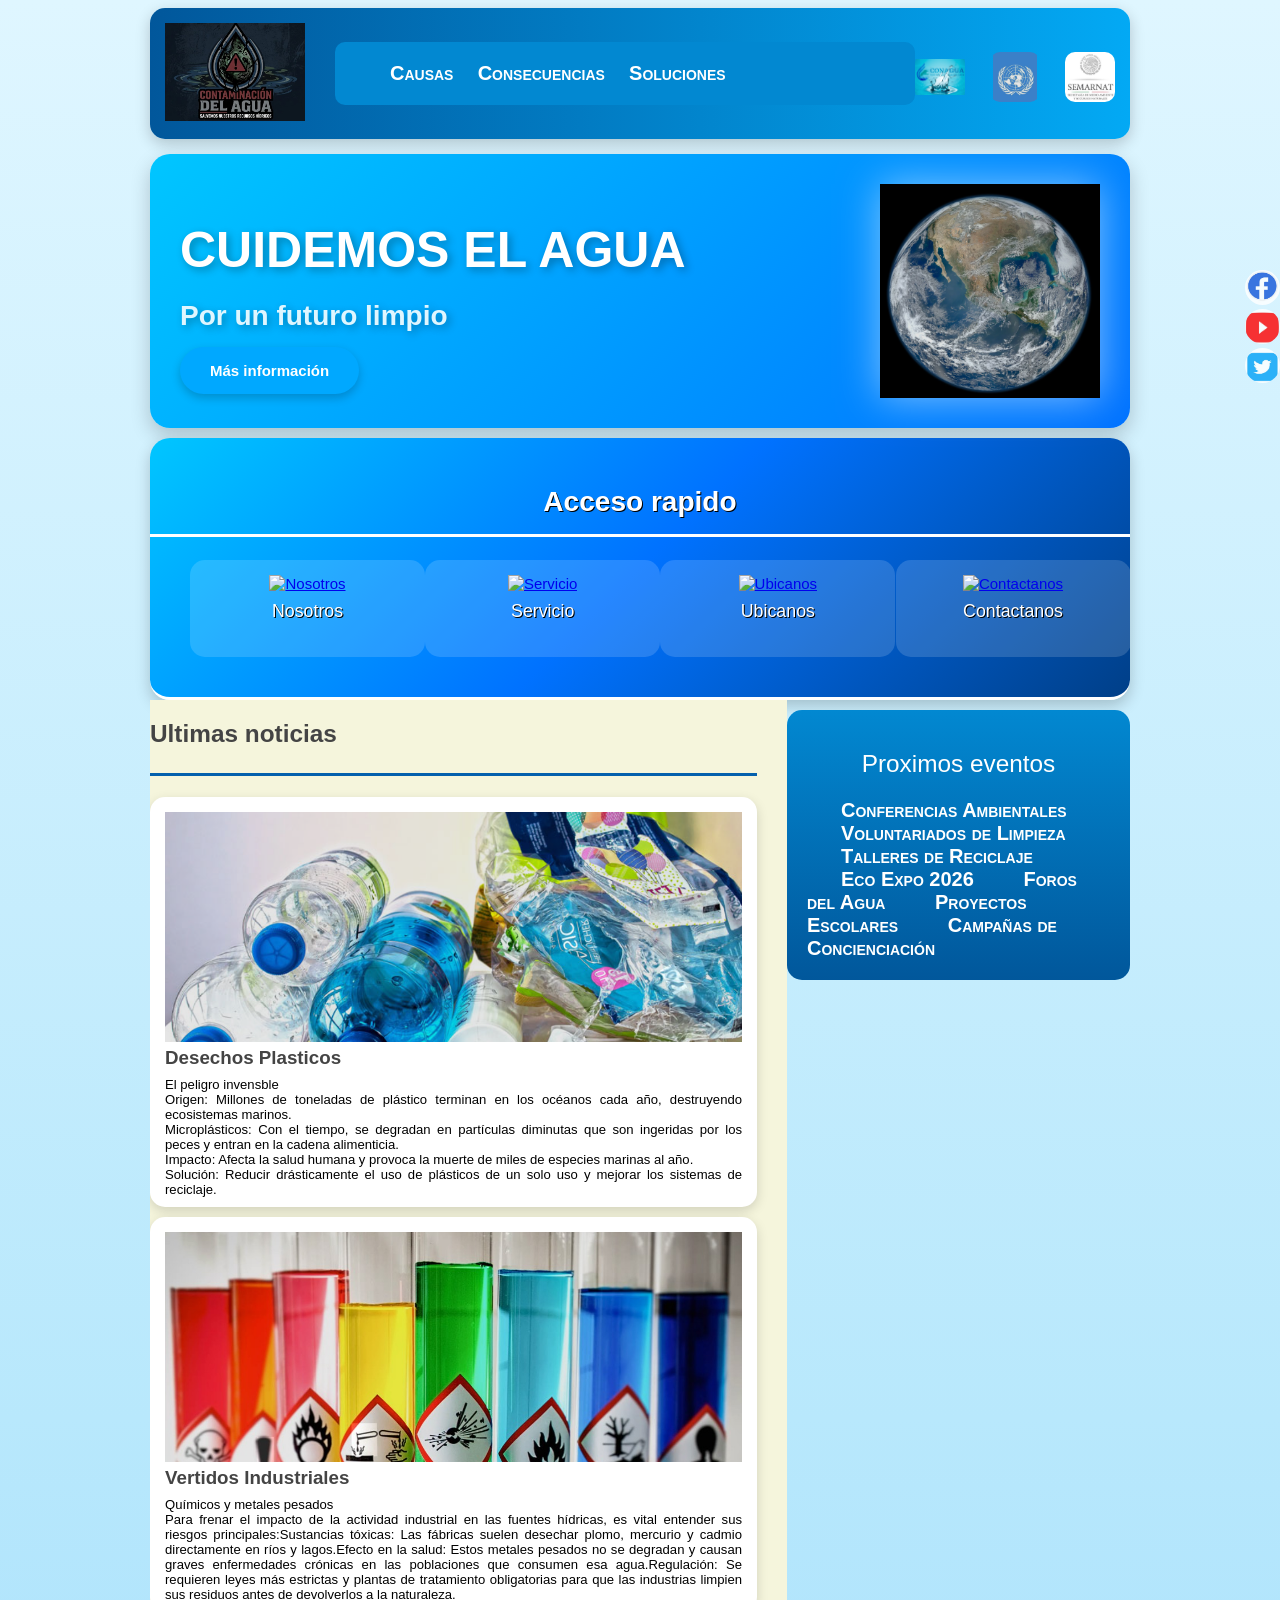
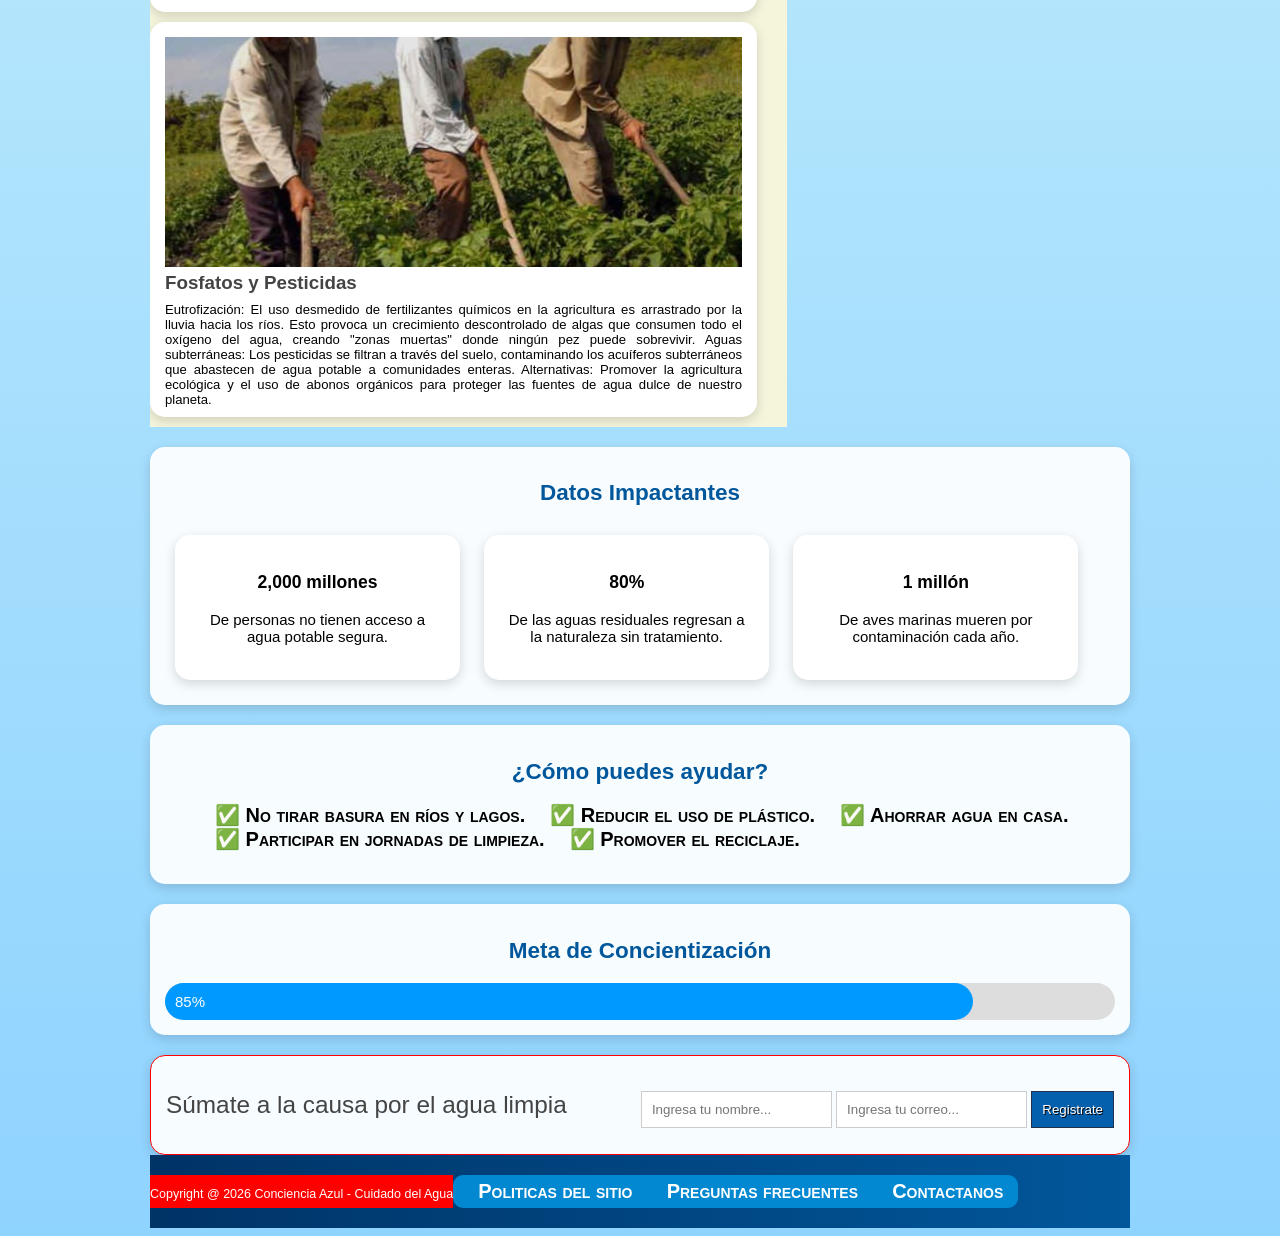
==== index_final_corregido.html @ 08b730c5 "Add files via upload" ====
<!DOCTYPE html>
<html lang="es">
<head> 
	<meta charset="UTF-8">
	<title>Proyecto contaminación del agua</title>
    <link rel="stylesheet" href="estiloos.css">

<style>
.suscripcion,.estadisticas,.acciones,.progreso,.piedepagina{
    clear:both !important;
    display:block;
    width:100%;
}
.estadisticas,.acciones,.progreso{
    margin-top:20px;
}
</style>

</head>
<body>
 <header class="encabezado" role="banner">
 	<div class="contenedor">
 		<a href="https://www.unwater.org" class="logo">
 			<img src="imagen/agua.jpg" alt="logotipo de la tienda">
 		</a>
 		<nav role ="navigation">
 			<ul>
 				<li><a href="#">Causas</a></li>
 				<li><a href="#">Consecuencias</a></li>
 				<li><a href="#">Soluciones</a></li>
 			</ul>
 		</nav>
        <div class="fuentes">
    <a href="https://www.gob.mx/conagua" target="_blank">
        <img src="imagen/conagua.png" alt="CONAGUA">
    </a>

    <a href="https://www.unwater.org" target="_blank">
        <img src="imagen/onuagua.png" alt="ONU Agua">
    </a>

    <a href="https://www.gob.mx/semarnat" target="_blank">
        <img src="imagen/semarnat.png" alt="SEMARNAT">
    </a>
</div>
 	</div>
 </header>
 <!--fin-->
 <div class="presentacion">
 	<div class="contenedor">
 		<div class="introduccion-presentacion">
 			<h1>CUIDEMOS EL AGUA <br><span>Por un futuro limpio</span></h1>
 			<a href="https://unwater.mx" class="aprender-mas">Más información</a>
 		</div>
 		<img src="imagen/planeta.png" alt="planeta y agua limpia">
 	</div>
 </div> 
    <!-- fin de presentacion-->
 <section class="acceso-rapido">
 		<div class="contenedor">
 			<h2>Acceso rapido</h2>
              <ul>
                
 				<figure>
 					<a href="#"><img src="imagen/icono1.jpg" alt="Nosotros"></a>
 					<figcaption><h3><a href="#">Nosotros</a></h3></figcaption>
 				</figure>
 				<figure>
 					<a href="#"><img src="imagen/icono2.jpg" alt="Servicio"></a>
 					<figcaption><h3><a href="#">Servicio</a></h3></figcaption>
 				</figure>
 				<figure>
 					<a href="#"><img src="imagen/icono3.jpg" alt="Ubicanos"></a>
 					<figcaption><h3><a href="#">Ubicanos</a></h3></figcaption>
 				</figure>
 				<figure>
 					<a href="#"><img src="imagen/icono4.jpg" alt="Contactanos"></a>
 					<figcaption><h3><a href="#">Contactanos</a></h3></figcaption>
 				</figure>
                </ul>
 		</div>
 	</section>  
    <!-- ---------fin -->
 	<div class="bloque-contenido">
 		<div class="contenedor">
 			<main class="articulos" role="main">
 				<h2>Ultimas noticias</h2>
 				<article>
 					<img src="imagen/plastico.png" alt="Plásticos">
 					<h1><a href="#">Desechos Plasticos</a></h1>
 					<p>El peligro invensble <br>Origen: Millones de toneladas de plástico terminan en los océanos cada año, destruyendo ecosistemas marinos. <br>Microplásticos: Con el tiempo, se degradan en partículas diminutas que son ingeridas por los peces y entran en la cadena alimenticia.<br>Impacto: Afecta la salud humana y provoca la muerte de miles de especies marinas al año.<br>Solución: Reducir drásticamente el uso de plásticos de un solo uso y mejorar los sistemas de reciclaje.
 					</p>
 				</article>
 				<article>
 					<img src="imagen/quimicos.jpg" alt="Contaminación Industrial">
 					<h1><a href="#">Vertidos Industriales</a></h1>
 					<p>Químicos y metales pesados<br>Para frenar el impacto de la actividad industrial en las fuentes hídricas, es vital entender sus riesgos principales:Sustancias tóxicas: Las fábricas suelen desechar plomo, mercurio y cadmio directamente en ríos y lagos.Efecto en la salud: Estos metales pesados no se degradan y causan graves enfermedades crónicas en las poblaciones que consumen esa agua.Regulación: Se requieren leyes más estrictas y plantas de tratamiento obligatorias para que las industrias limpien sus residuos antes de devolverlos a la naturaleza.
 					</p>
 				</article>
 				<article>
 					<img src="imagen/agricultura.jpg" alt="Contaminación Agrícola">
 					<h1><a href="#">Fosfatos y Pesticidas</a></h1>
 					<p>Eutrofización: El uso desmedido de fertilizantes químicos en la agricultura es arrastrado por la lluvia hacia los ríos. Esto provoca un crecimiento descontrolado de algas que consumen todo el oxígeno del agua, creando "zonas muertas" donde ningún pez puede sobrevivir. Aguas subterráneas: Los pesticidas se filtran a través del suelo, contaminando los acuíferos subterráneos que abastecen de agua potable a comunidades enteras. Alternativas: Promover la agricultura ecológica y el uso de abonos orgánicos para proteger las fuentes de agua dulce de nuestro planeta.
 					</p>
 				</article>
 			</main>
            <aside class="complementario" role="complementary">
         <h2>Proximos eventos</h2>
         <ul>
            <li><a href="#">Conferencias Ambientales </a></li>
            <li><a href="#">Voluntariados de Limpieza </a></li>
            <li><a href="#">Talleres de Reciclaje </a></li>
            <li><a href="#">Eco Expo 2026 </a></li>
            <li><a href="#">Foros del Agua </a></li>
            <li><a href="#">Proyectos Escolares </a></li>
            <li><a href="#">Campañas de Concienciación </a></li>
         </ul>
      </aside>
     </div>
 	</div>

<!-- NUEVAS SECCIONES -->
<section class="estadisticas">
    <div class="contenedor">
        <h2>Datos Impactantes</h2>
        <div class="tarjetas">
            <div class="tarjeta">
                <h3>2,000 millones</h3>
                <p>De personas no tienen acceso a agua potable segura.</p>
            </div>
            <div class="tarjeta">
                <h3>80%</h3>
                <p>De las aguas residuales regresan a la naturaleza sin tratamiento.</p>
            </div>
            <div class="tarjeta">
                <h3>1 millón</h3>
                <p>De aves marinas mueren por contaminación cada año.</p>
            </div>
        </div>
    </div>
</section>

<section class="acciones">
    <div class="contenedor">
        <h2>¿Cómo puedes ayudar?</h2>
        <ul>
            <li>✅ No tirar basura en ríos y lagos.</li>
            <li>✅ Reducir el uso de plástico.</li>
            <li>✅ Ahorrar agua en casa.</li>
            <li>✅ Participar en jornadas de limpieza.</li>
            <li>✅ Promover el reciclaje.</li>
        </ul>
    </div>
</section>

<section class="progreso">
    <div class="contenedor">
        <h2>Meta de Concientización</h2>
        <div style="background:#ddd;border-radius:20px;">
            <div style="width:85%;background:#0099ff;color:white;padding:10px;border-radius:20px;">
                85%
            </div>
        </div>
    </div>
</section>

           <!--  fin pie de pagina  -->

  <!--  fin social -->

<div class="social">
    <a href="#" title="FaceBook"><img src="imagen/face.jpg" alt="facebook"></a>
    <a href="#" title="Youtube"><img src="imagen/you.jpg" alt="youtube"></a>
    <a href="#" title="twitter"><img src="imagen/twit.jpg" alt="twitter"></a>
</div>
<!-- FIN DE BLOQUE-CONTENIDO -->
<section class="suscripcion">
    <div class="contenedor">
        <h2>Súmate a la causa por el agua limpia</h2>
        <form action="#">
            <input type="text" name="nombre" placeholder="Ingresa tu nombre..." required>
            <input type="email" name="email" placeholder="Ingresa tu correo..." required>
            <input type="submit" name="valor" value="Registrate">
        </form>
    </div>
</section> <!-- FIN SUSCRIPCION -->

<footer class="piedepagina" role="contentinfo">
    <div class="contenedor">
        <small>Copyright @ 2026 Conciencia Azul - Cuidado del Agua</small>
        <nav>
            <ul>
                <li><a href="#">Politicas del sitio</a></li>
                <li><a href="#">Preguntas frecuentes</a></li>
                <li><a href="#">Contactanos</a></li>
            </ul>
        </nav>
    </div>
</footer>
</body>
</html>
---- estiloos.css ----
*{
box-sizing:border-box;	
}
.nuevo{
	background-color:#yellow;
	color:white;
	padding: 10px 20px;
}
body {
	width: 980px;
	margin-left:auto ;
	margin-right:auto ;
	background-color: #D9B6D3;
	font-family: arial;
	font-size: 15px;

}
nav{
	background-color:pink;
	padding: 5px;
	margin-top: 1px ;
}
li a{
	color: white;
}
	li{
		display: inline;
		margin-left: 10px;
		margin-right: 10px;
		font-size: 20px;
		font-variant: small-caps;
		font-weight: bold;
	   }
	  section{
	  	background-color: #E6C3E1;
	  	margin-top: 10px;
	  	padding: 5px;
	  }
	  article{
	  	background-color: pink;
	  	margin-top: 5px;
	  	padding: 10px 15px;
	  }
	  main{
	  	width: 640px;
	  	float: left;
	  }
	  aside{
	  	background-color: #C995C0;
	  	width: 330px;
	  	float: right;
	  	padding: 20px;
	  	margin-top: 10px;
	}
	footer{
		clear: both;
		background-color: pink;
		color: black;
		padding: 5px 20px;
	}
	/* --- CONTROL DE TAMAÑO DE IMÁGENES --- */

/* Evita que cualquier imagen se desborde */
img {
    max-width: 100%;
    height: auto;
}

/* El logo de agua de arriba (línea 11) */
.logo img {
    max-width: 140px; 
}

/* Los 4 iconos de acceso rápido (líneas 39 a 52) */
.acceso-rapido img {
    width: 80px;      
    height: 80px;
    object-fit: cover; /* Evita que se deformen */
}

/* Las imágenes de los 3 artículos de noticias (plásticos, químicos y agricultura) */
.articulos article img {
    width: 100%;
    max-height: 230px; 
    object-fit: cover; /* Corta la imagen estéticamente */
    margin-bottom: 10px;
}

/* Los iconos de redes sociales del final (líneas 121 a 123) */
.social img {
    width: 35px;
    height: 35px;
}
/*****************************************************************
/*------------Acceso-rapido------------*/
.acceso-rapido{
    background: #21bc4e;
    overflow: hidden;
    border-bottom: 3px solid #fff;
}
.acceso-rapido{
    background: linear-gradient(135deg,#00b4db,#0083b0,#01579b);
    overflow: hidden;
    border-bottom: 3px solid #fff;
    border-radius:15px;
}
.acceso-rapido figure{
    display:inline-block;
    text-align:center;
    width:25%;
    margin:0 -4px 0 0;
    padding:15px 0;
    transition:.3s;
}

.acceso-rapido figure:hover{
    background:rgba(255,255,255,.15);
    transform:translateY(-5px);
}
.acceso-rapido h2 {
    color: #fff;
    font-size: 1.87em;
    text-shadow: 1px 1px 0 #000;
    text-align: center;
    border-bottom: 3px solid #fff;
    padding-bottom: 16px;
}
.acceso-rapido figure{
    display: inline-block;
    text-align: center;
    width: 25%;
    margin: 0 -4px 0 0;
    padding: 0px;
}
.acceso-rapido h3{
   font-size: 1.1875em;
    margin-top: 9px;
    margin-bottom: 20px; 
}
.acceso-rapido h3 a{
    color: #fff;
    text-shadow: 1px 1px 0 #000;
    font-weight: normal;
}
.acceso-rapido h3 a:hover{
    text-decoration: none;
}
/*---------bloque contenido----------*/
.bloque-contenido{
    overflow: hidden; /*2
    margin-top: 25px; /** complemenatario 6  **/
}
.bloque-contenido .contenedor{  /*3**/
    display: table;  */
}
.articulos { /** 1 **/
    /*float: left;  /*elim 3 */
    background: beige;
    width: 65%; /*elimi  3*/
  display: table-cell;  /*3*/
  padding-right: 30px; /* 4*/
}
.articulos article{  /* 10   */
    margin-bottom: 10px;
}
.articulos h2{  /**4**/
    color: #444444;
    font-size: 1.625em;
    border-bottom: 3px solid #0460ad;
    padding-bottom: 25px;
}
.articulos img{  /**5**/
    float: left;
    margin-right: 10px;
    position: relative; /*  10  */
    top: 5px;           /*   10 */
}
.articulos article h1{  /**6**/
    font-size: 1.25em;  /*20/16 = 1.25em*/
    /*margin: 0; ** 8  *** quitar 8 poner 9*/
    margin: 8px 0 8px 0;  /*** 9 ****/
}
.articulos article h1 a{  /**7**/ 
    color: #444444;  /*HTML incluir href*/
    text-decoration: none;
}
.articulos article h1 a:hover{  /**8**/ 
    text-decoration: underline;
}
.articulos article p{  /** 9 **/ 
    margin: 0;
    text-align: justify;
    font-size: 0.875em; /*** 14/16 = 0.875 ***/
}
.complementario{    /*   1  */
    background: #0460ad;
    width: 35%; 
    display: table-cell; 
    padding: 0 20px 20 px; /***2**laterales sup e inf*/
}
.complementario h2{   /** 2  **/
    font-size: 1.625em;  /* 26/16 em*/ 
    color: #fff;
    font-weight: normal;
    text-align: center;
}
.complementario ul{   /** 3  **/
    margin: 0;
    padding: 0;
    list-style: none;
}
.complementario ul li{ /*** 4 ***/
    background: url("imagen/icon.png") no-repeat left center;
    padding-left: 24px;
    margin-bottom: 8px;
}
.complementario ul li a{ /*** 5 ***/
    color: #fff;
    text-decoration: none;
}
.complementario ul li a:hover{ /*** 6 ***/
    color: red;
    text-decoration: underline; /* ir a bloque-conteniodo*/
}
/***********************************************************************/
/************** suscripcion */
.suscripcion{  /**1***/
    overflow: hidden;
    border: 1px solid red;  /**2 *** elim**/
    background: #eeeeee;   /***2***/
    margin-top: 20PX;  /*** 2  B  ****/
}
.suscripcion h2{ /***2***/
    float: left;
    font-size: 1.625em; /*26/16  */
    color: #444444;
    font-weight: normal;
}
.suscripcion form{  /***2***/
    float: right;
    position: relative; /** 2 a ***/
    top: 20px;   /***  2  a   ****/
}
.suscripcion form input{   /***3  ***/
    border: 1px solid #cccccc;
    padding: 10px;
}
.suscripcion form input[type="submit"]{ /*** 4   ***/
    border: 1px solid #22314d;
    padding: 10px;
    background: #0460ad;
    color: #fff;
    text-shadow: 1px 1px 0 #000;
    box-shadow: 0 -1px 0px 0 #93badc insert;
}
.suscripcion form input[type="submit"]:hover{ /*** 5   ***/
    background: #21bc4d;
}
/***********pie de pagina**************/
.piedepagina{   /**1 **/
    background: #444444;
    padding: 20px 0; /*** 7  c  */
}
.piedepagina .contenedor{   /**2  **/
    display: table;
}
.piedepagina small{  /***3  ***/
    display: table-cell;
    background: red;  /*  elim  7 a **/
    color: #fff;  /** 4 **/
}
.piedepagina nav{ /**** 4  ***/
    display: table-cell;
    background: blue;  /*** elim 7 b ***/
    text-align: right; /***6  **/
}
.piedepagina nav ul{ /**** 5 ***/
    margin: 0;
    padding: 0;
    list-style: none;
}
.piedepagina nav ul li{ /**** 6 ***/
    display: inline-block;
    padding-left: 10px;  /** 7  d ****/
}
.piedepagina nav ul li a{ /**** 7 ***/
    color: #fff;
    text-decoration: none;
}
.piedepagina nav ul li a:hover{ /**** 7 ***/
    color: #ffff00;
    text-decoration: underline;
}
/*************Redes sociales***************/
.social{
    position: fixed;
    top: 30%;
    right: 0;
}
.social a{
    display: block;
    margin-bottom: 4px;
    opacity: 0.8;
}
.social a:hover{
    opacity: 1;
}
.social img{
    border-radius: 50%;
    display: block;
}
.presentacion .contenedor{
    display:flex;
    align-items:center;
    justify-content:space-between;
}

.presentacion img{
    width:250px;
    height:auto;
}
/* ===== DISEÑO PROFESIONAL TEMA AGUA ===== */

body{
    background: linear-gradient(to bottom,#dff6ff,#b8e8fc,#8fd3ff) !important;
}

.encabezado{
    background: linear-gradient(90deg,#01579b,#03a9f4);
    border-radius:15px;
    padding:15px;
    box-shadow:0 5px 15px rgba(0,0,0,.2);
}

nav{
    background:#0288d1 !important;
    border-radius:10px;
}

nav a{
    text-decoration:none;
    transition:.3s;
}

nav a:hover{
    color:#ffff99;
}

section{
    background:rgba(255,255,255,.92) !important;
    border-radius:15px;
    box-shadow:0 4px 12px rgba(0,0,0,.15);
    padding:15px;
}

article{
    background:white !important;
    border-radius:15px;
    box-shadow:0 4px 12px rgba(0,0,0,.15);
    transition:.3s;
}

article:hover{
    transform:translateY(-8px);
}

.complementario{
    background:linear-gradient(180deg,#0288d1,#01579b) !important;
    border-radius:15px;
}

.aprender-mas{
    display:inline-block;
    background:#00a8ff;
    color:white;
    text-decoration:none;
    padding:15px 30px;
    border-radius:30px;
    font-weight:bold;
    box-shadow:0 4px 10px rgba(0,0,0,.2);
    transition:.3s;
}

.aprender-mas:hover{
    background:#01579b;
    transform:scale(1.08);
}

.tarjeta{
    display:inline-block;
    width:30%;
    margin:10px;
    padding:20px;
    background:white;
    border-radius:15px;
    text-align:center;
    box-shadow:0 4px 12px rgba(0,0,0,.15);
    transition:.3s;
}

.tarjeta:hover{
    transform:scale(1.05);
}

.estadisticas h2,
.acciones h2,
.progreso h2{
    color:#01579b;
    text-align:center;
}

.acciones ul{
    list-style:none;
    font-size:18px;
}

.piedepagina{
    background:linear-gradient(90deg,#003366,#01579b) !important;
    padding:20px 0;
}

.social img{
    transition:.3s;
}

.social img:hover{
    transform:scale(1.15);
}
/* ===== PORTADA PRINCIPAL ===== */

.presentacion{
    background: linear-gradient(135deg,#00c6ff,#0072ff);
    border-radius: 20px;
    padding: 30px;
    margin-top: 15px;
    box-shadow: 0 8px 20px rgba(0,0,0,.2);
}

.presentacion .contenedor{
    display:flex;
    justify-content:space-between;
    align-items:center;
    gap:40px;
}

.introduccion-presentacion{
    width:60%;
}

.introduccion-presentacion h1{
    color:white;
    font-size:50px;
    margin-bottom:10px;
    text-shadow:3px 3px 8px rgba(0,0,0,.3);
}

.introduccion-presentacion span{
    font-size:28px;
    color:#dff6ff;
}

.presentacion img{
    width:220px;
    height:auto;
    filter: drop-shadow(0 0 20px rgba(255,255,255,.5));
    transition:.4s;
}

.presentacion img:hover{
    transform:scale(1.08) rotate(5deg);
}
/* Logo y menú en la misma fila */

.encabezado .contenedor{
    display:flex;
    align-items:center;
    justify-content:space-between;
}

.logo img{
    width:150px;
    height:auto;
}

.encabezado nav{
    flex:1;
    margin-left:30px;
}
/* Fondo degradado para Acceso rápido */

.acceso-rapido{
    background: linear-gradient(135deg, #00c6ff, #0072ff, #003f88) !important;
    padding: 25px 0;
    border-radius: 20px;
    box-shadow: 0 6px 15px rgba(0,0,0,.2);
}

/* Cuadros individuales */

.acceso-rapido figure{
    background: rgba(255,255,255,0.15);
    border-radius: 15px;
    padding: 15px;
    transition: .3s;
}

.acceso-rapido figure:hover{
    background: rgba(255,255,255,0.25);
    transform: translateY(-8px);
}

/* Texto blanco */

.acceso-rapido h2,
.acceso-rapido h3 a{
    color: white !important;
    text-decoration: none;
}
.fuentes img{
    width:50px;
    height:50px;
    object-fit:contain;
    border-radius:10px;
    transition:.3s;
}
.fuentes{
    display:flex;
    justify-content:center;
    align-items:center;
    gap:25px;
    margin-top:10px;
}
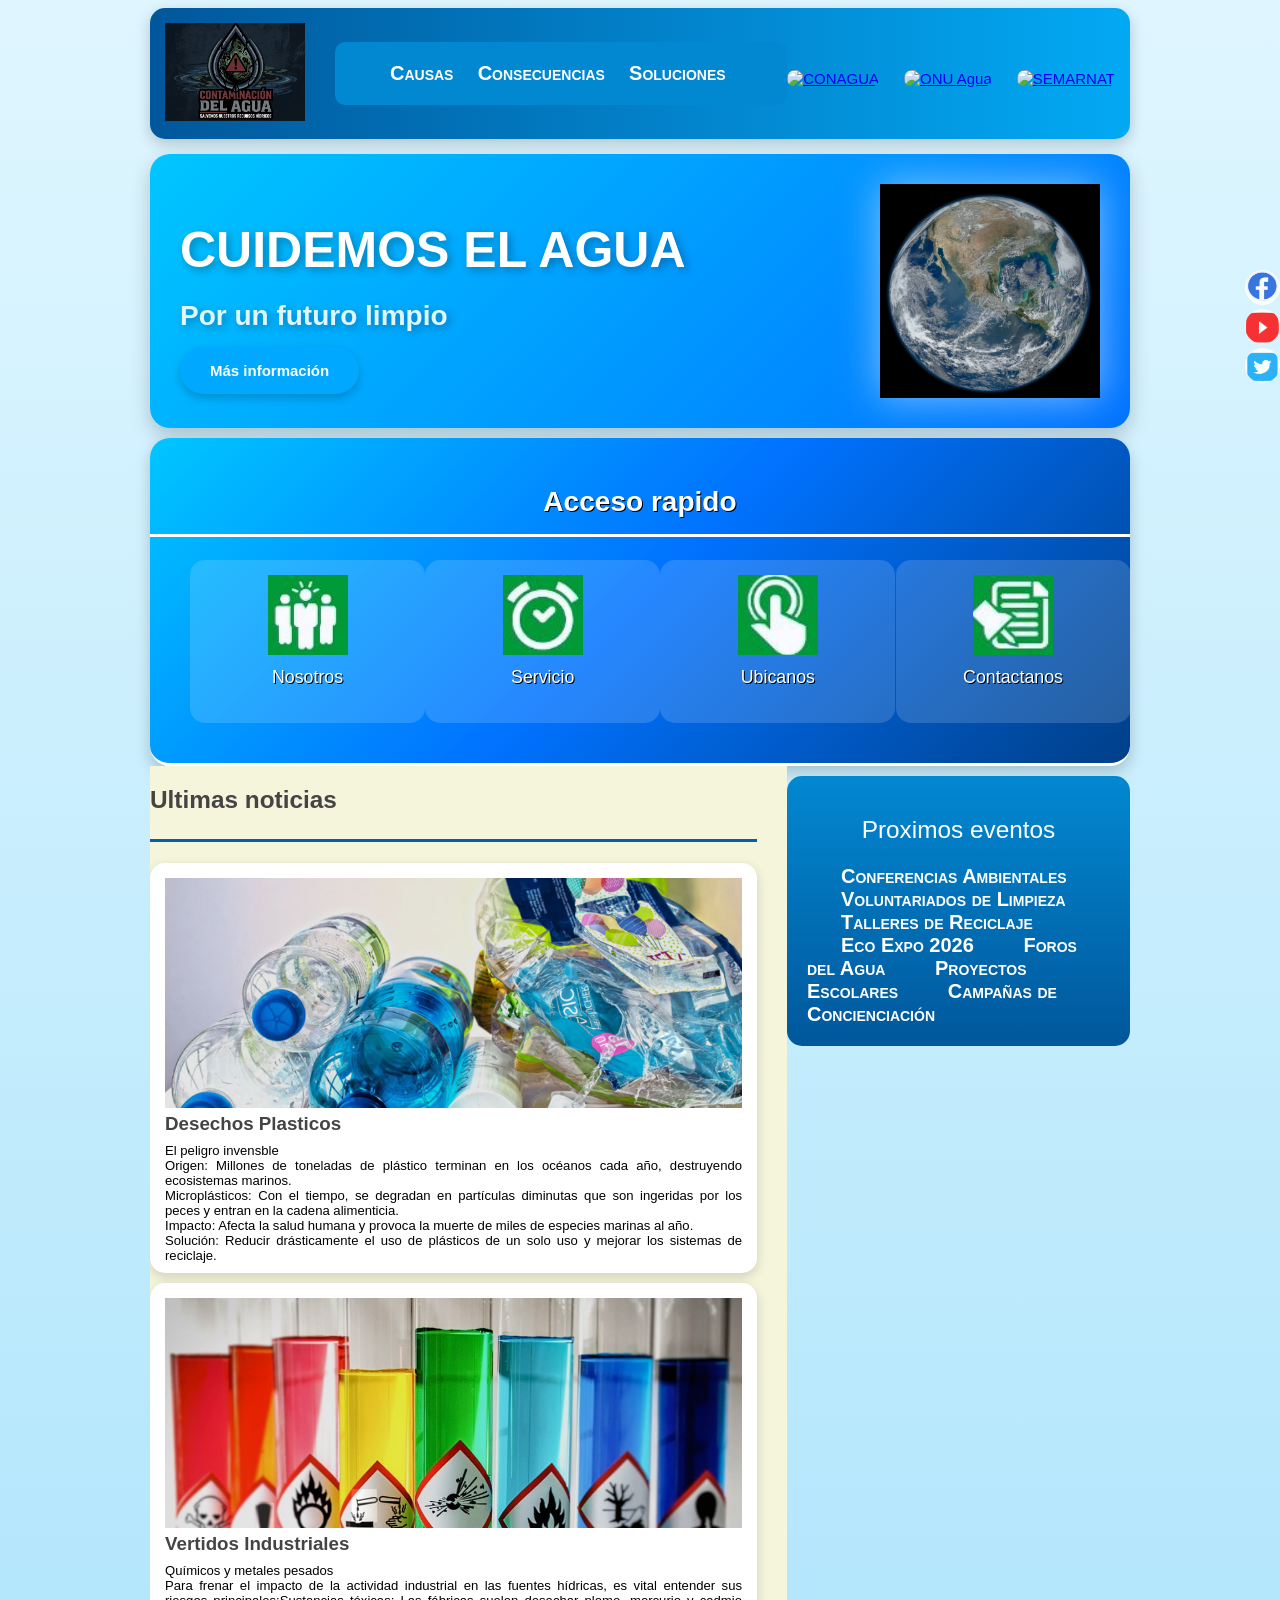
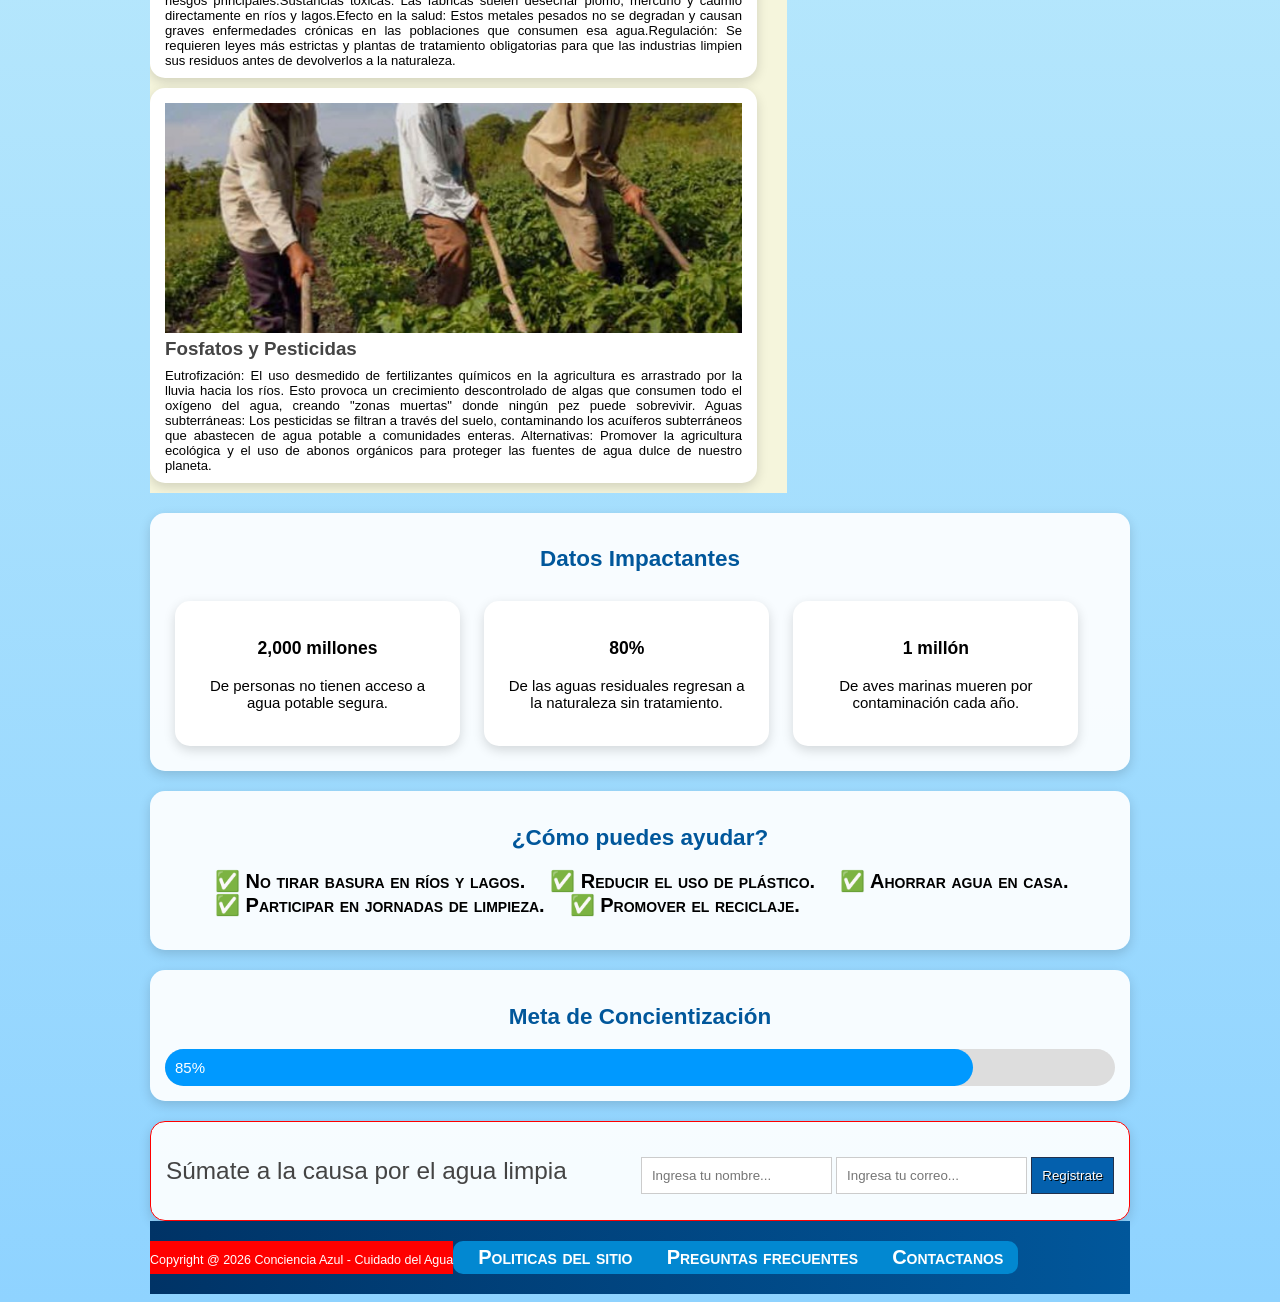
==== commit de01ebcc: "Update index_final_corregido.html" ====
--- a/index_final_corregido.html
+++ b/index_final_corregido.html
@@ -32,15 +32,15 @@
  		</nav>
         <div class="fuentes">
     <a href="https://www.gob.mx/conagua" target="_blank">
-        <img src="imagen/conagua.png" alt="CONAGUA">
+        <img src="imagen/conagua.PNG" alt="CONAGUA">
     </a>
 
     <a href="https://www.unwater.org" target="_blank">
-        <img src="imagen/onuagua.png" alt="ONU Agua">
+        <img src="imagen/onuagua.PNG" alt="ONU Agua">
     </a>
 
     <a href="https://www.gob.mx/semarnat" target="_blank">
-        <img src="imagen/semarnat.png" alt="SEMARNAT">
+        <img src="imagen/semarnat.PNG" alt="SEMARNAT">
     </a>
 </div>
  	</div>
@@ -62,19 +62,19 @@
               <ul>
                 
  				<figure>
- 					<a href="#"><img src="imagen/icono1.jpg" alt="Nosotros"></a>
+ 					<a href="#"><img src="imagen/icono1.JPG" alt="Nosotros"></a>
  					<figcaption><h3><a href="#">Nosotros</a></h3></figcaption>
  				</figure>
  				<figure>
- 					<a href="#"><img src="imagen/icono2.jpg" alt="Servicio"></a>
+ 					<a href="#"><img src="imagen/icono2.JPG" alt="Servicio"></a>
  					<figcaption><h3><a href="#">Servicio</a></h3></figcaption>
  				</figure>
  				<figure>
- 					<a href="#"><img src="imagen/icono3.jpg" alt="Ubicanos"></a>
+ 					<a href="#"><img src="imagen/icono3.JPG" alt="Ubicanos"></a>
  					<figcaption><h3><a href="#">Ubicanos</a></h3></figcaption>
  				</figure>
  				<figure>
- 					<a href="#"><img src="imagen/icono4.jpg" alt="Contactanos"></a>
+ 					<a href="#"><img src="imagen/icono4.JPG" alt="Contactanos"></a>
  					<figcaption><h3><a href="#">Contactanos</a></h3></figcaption>
  				</figure>
                 </ul>
@@ -198,4 +198,4 @@
     </div>
 </footer>
 </body>
-</html>+</html>
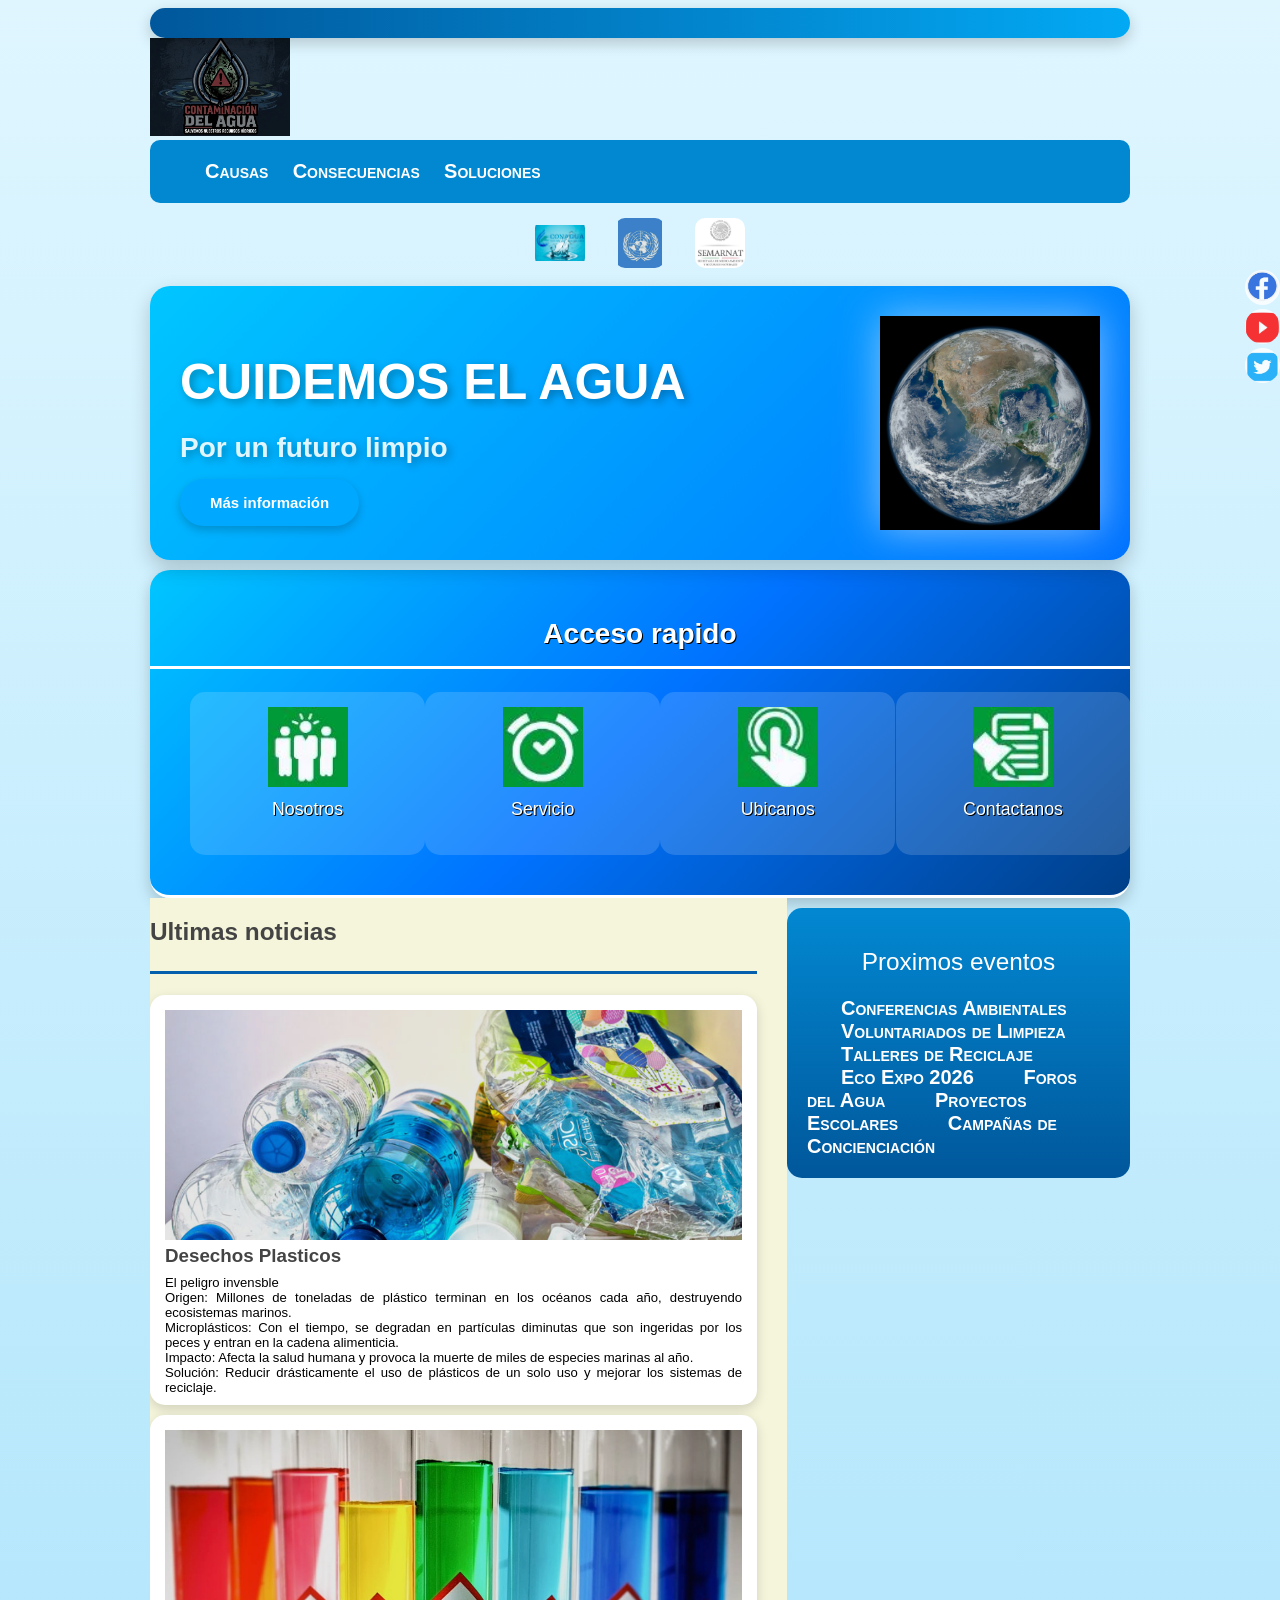
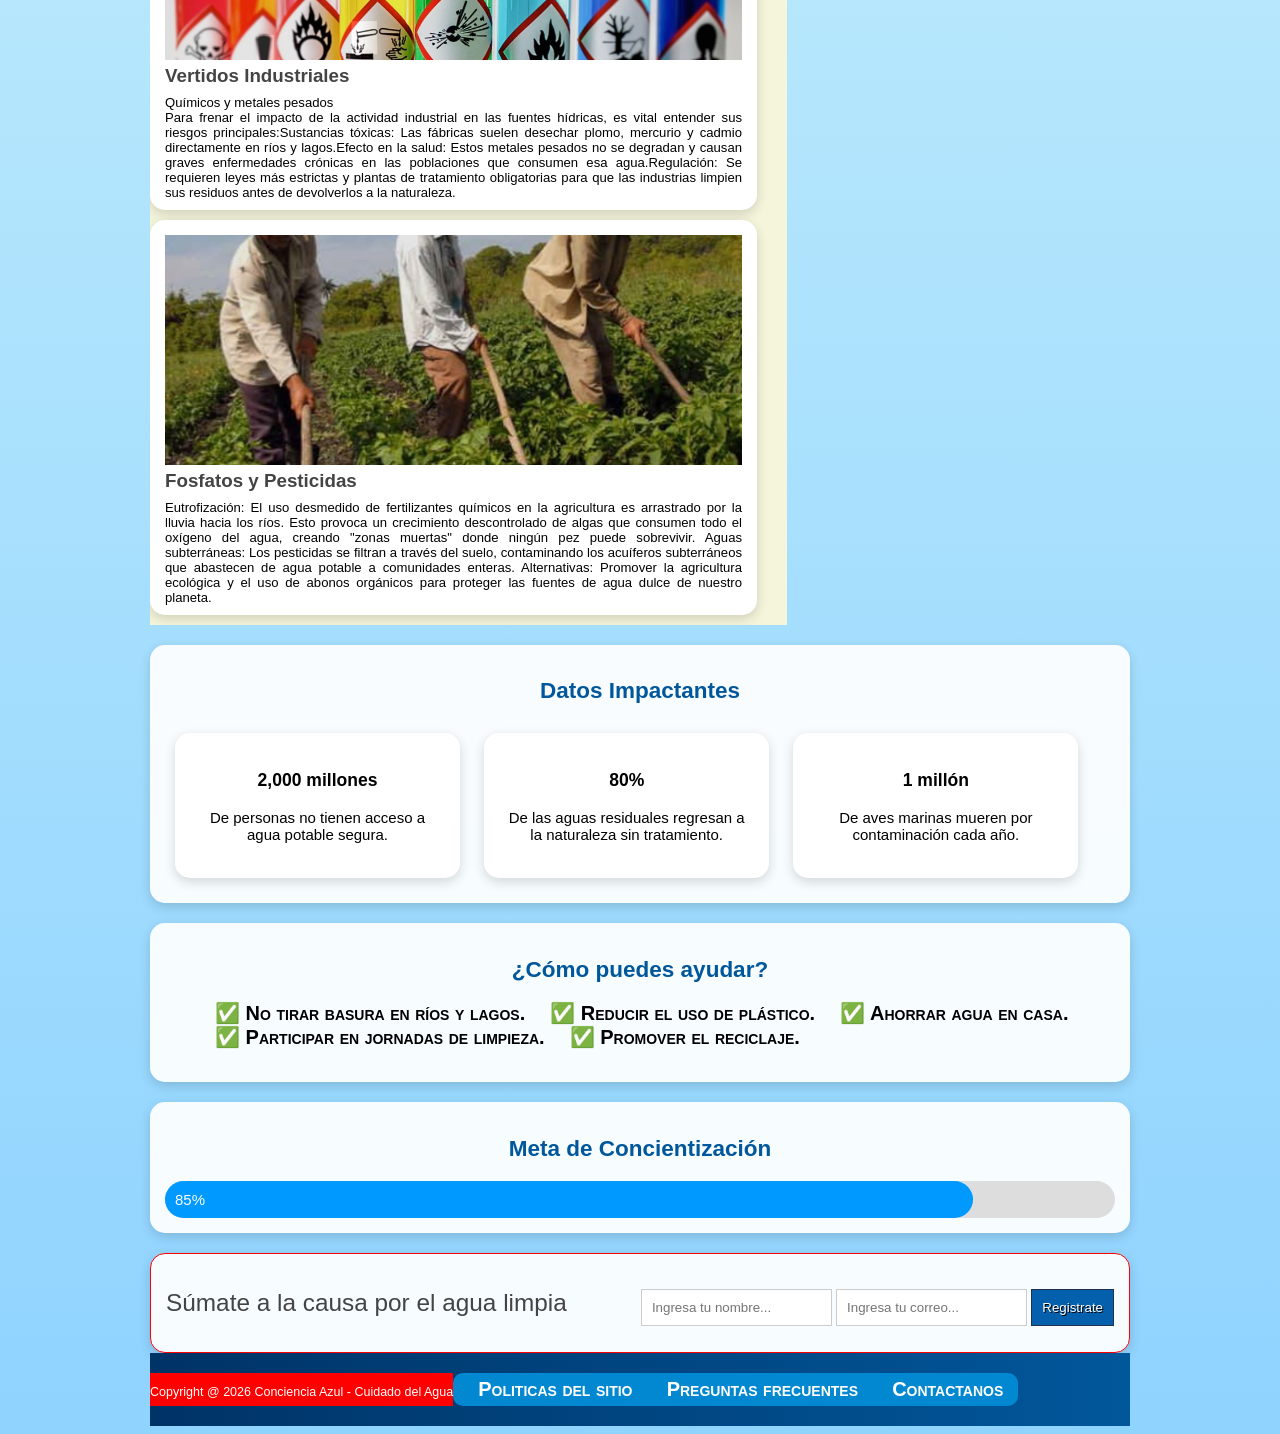
==== commit bcd29b73: "Update index_final_corregido.html" ====
--- a/index_final_corregido.html
+++ b/index_final_corregido.html
@@ -20,6 +20,8 @@
 <body>
  <header class="encabezado" role="banner">
  	<div class="contenedor">
+		</div>
+	 </header>
  		<a href="https://www.unwater.org" class="logo">
  			<img src="imagen/agua.jpg" alt="logotipo de la tienda">
  		</a>
@@ -30,20 +32,23 @@
  				<li><a href="#">Soluciones</a></li>
  			</ul>
  		</nav>
-        <div class="fuentes">
+  <div class="fuentes">
     <a href="https://www.gob.mx/conagua" target="_blank">
-        <img src="imagen/conagua.PNG" alt="CONAGUA">
+        <img src="imagen/conagua.png" alt="CONAGUA">
     </a>
 
     <a href="https://www.unwater.org" target="_blank">
-        <img src="imagen/onuagua.PNG" alt="ONU Agua">
+        <img src="imagen/onuagua.png" alt="ONU Agua">
     </a>
 
     <a href="https://www.gob.mx/semarnat" target="_blank">
-        <img src="imagen/semarnat.PNG" alt="SEMARNAT">
+        <img src="imagen/semarnat.png" alt="SEMARNAT">
     </a>
 </div>
- 	</div>
+
+</div>
+</header>
+ 	
  </header>
  <!--fin-->
  <div class="presentacion">
--- a/estiloos.css
+++ b/estiloos.css
@@ -516,17 +516,45 @@
     color: white !important;
     text-decoration: none;
 }
+/* ===== ICONOS DE CONAGUA, ONU Y SEMARNAT ===== */
+
+.fuentes{
+    display:flex;
+    justify-content:center;
+    align-items:center;
+    gap:30px;
+    margin-top:15px;
+    position:relative;
+    z-index:9999;
+}
+
+.fuentes a{
+    display:inline-block;
+    text-decoration:none;
+    pointer-events:auto;
+}
+
 .fuentes img{
     width:50px;
     height:50px;
     object-fit:contain;
     border-radius:10px;
-    transition:.3s;
-}
-.fuentes{
-    display:flex;
-    justify-content:center;
-    align-items:center;
-    gap:25px;
-    margin-top:10px;
-}+    cursor:pointer;
+    transition:0.3s;
+}
+
+.fuentes img:hover{
+    transform:scale(1.15);
+}
+
+/* Evita que otros elementos tapen los iconos */
+
+.encabezado{
+    position:relative;
+    z-index:1;
+}
+
+.presentacion{
+    position:relative;
+    z-index:0;
+}
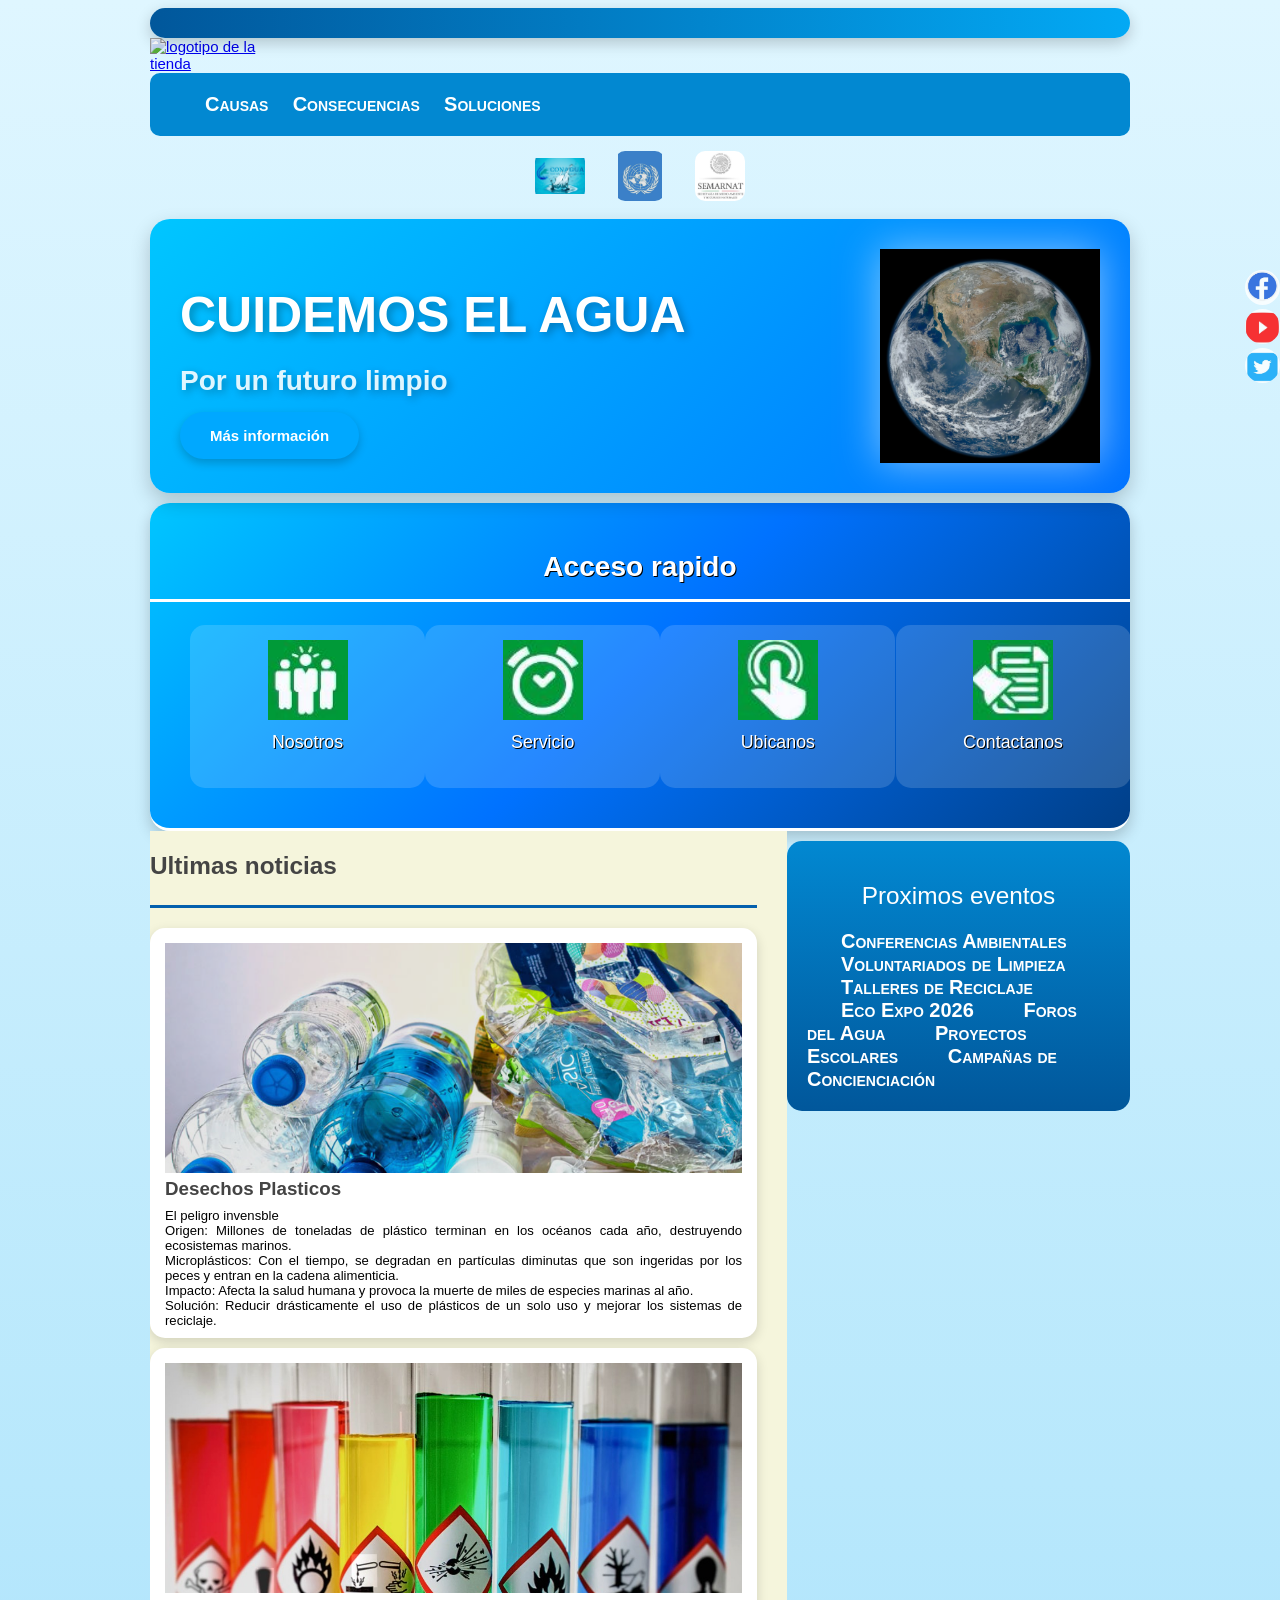
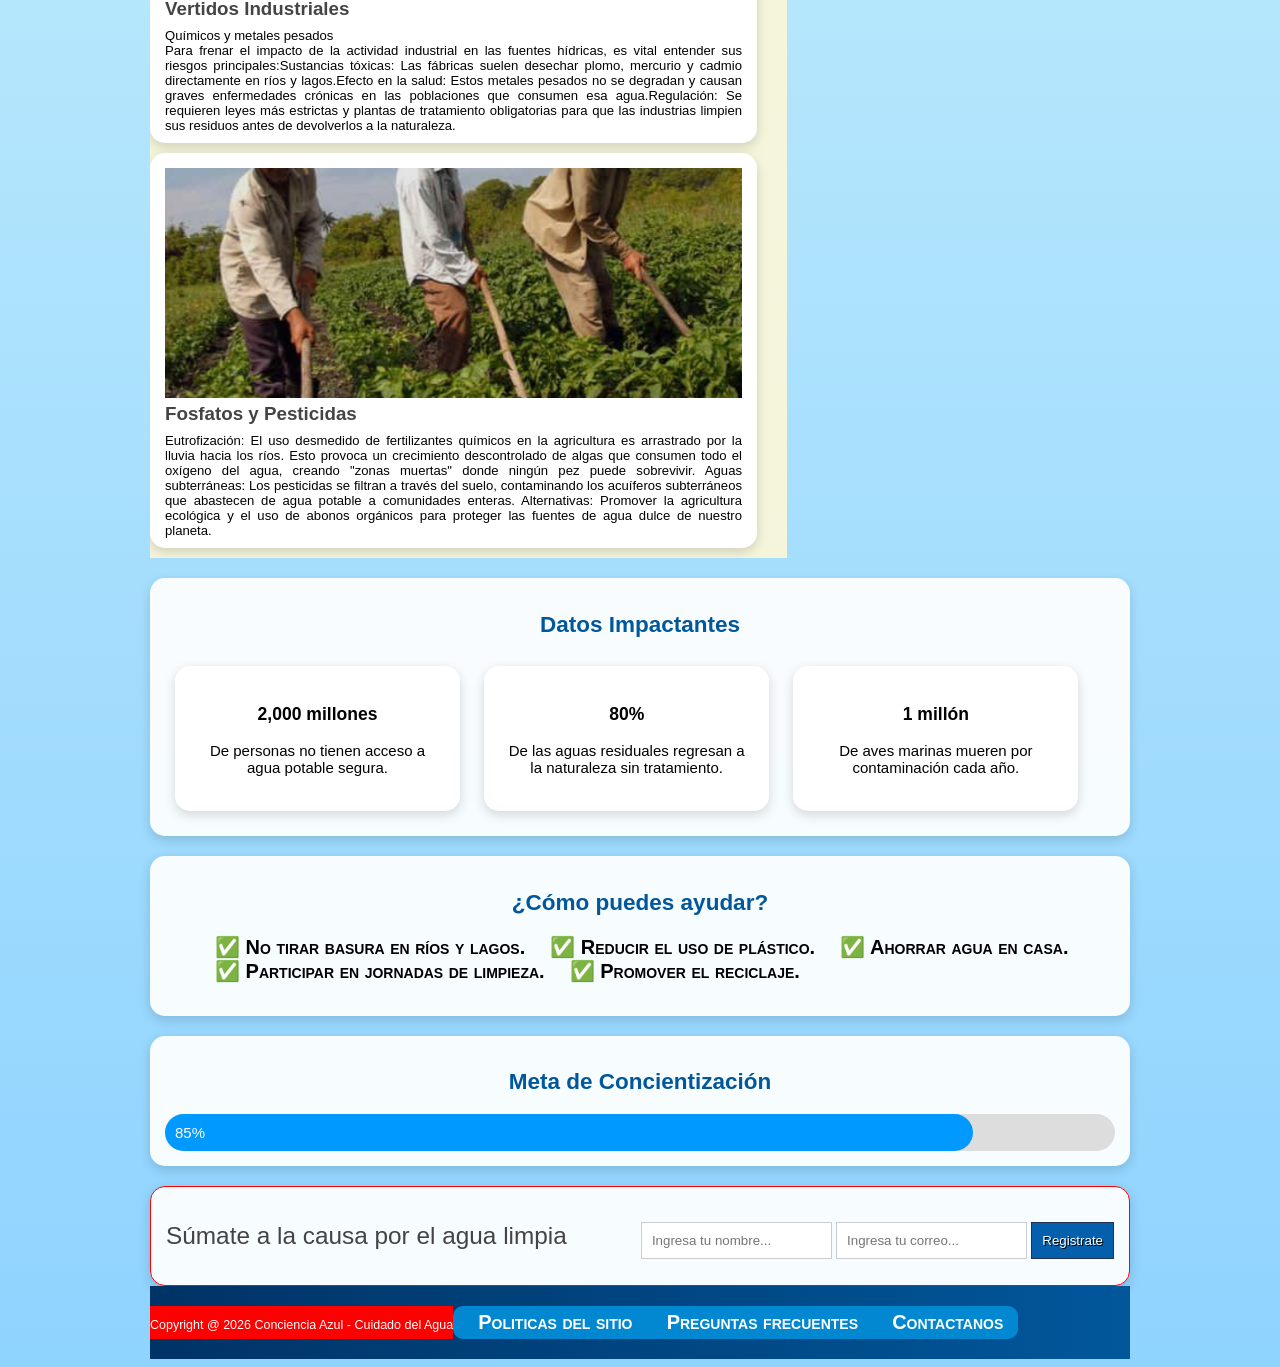
==== commit 46a2d27e: "Update index_final_corregido.html" ====
--- a/index_final_corregido.html
+++ b/index_final_corregido.html
@@ -23,7 +23,7 @@
 		</div>
 	 </header>
  		<a href="https://www.unwater.org" class="logo">
- 			<img src="imagen/agua.jpg" alt="logotipo de la tienda">
+ 			<img src="imagen/agua.JPG" alt="logotipo de la tienda">
  		</a>
  		<nav role ="navigation">
  			<ul>
